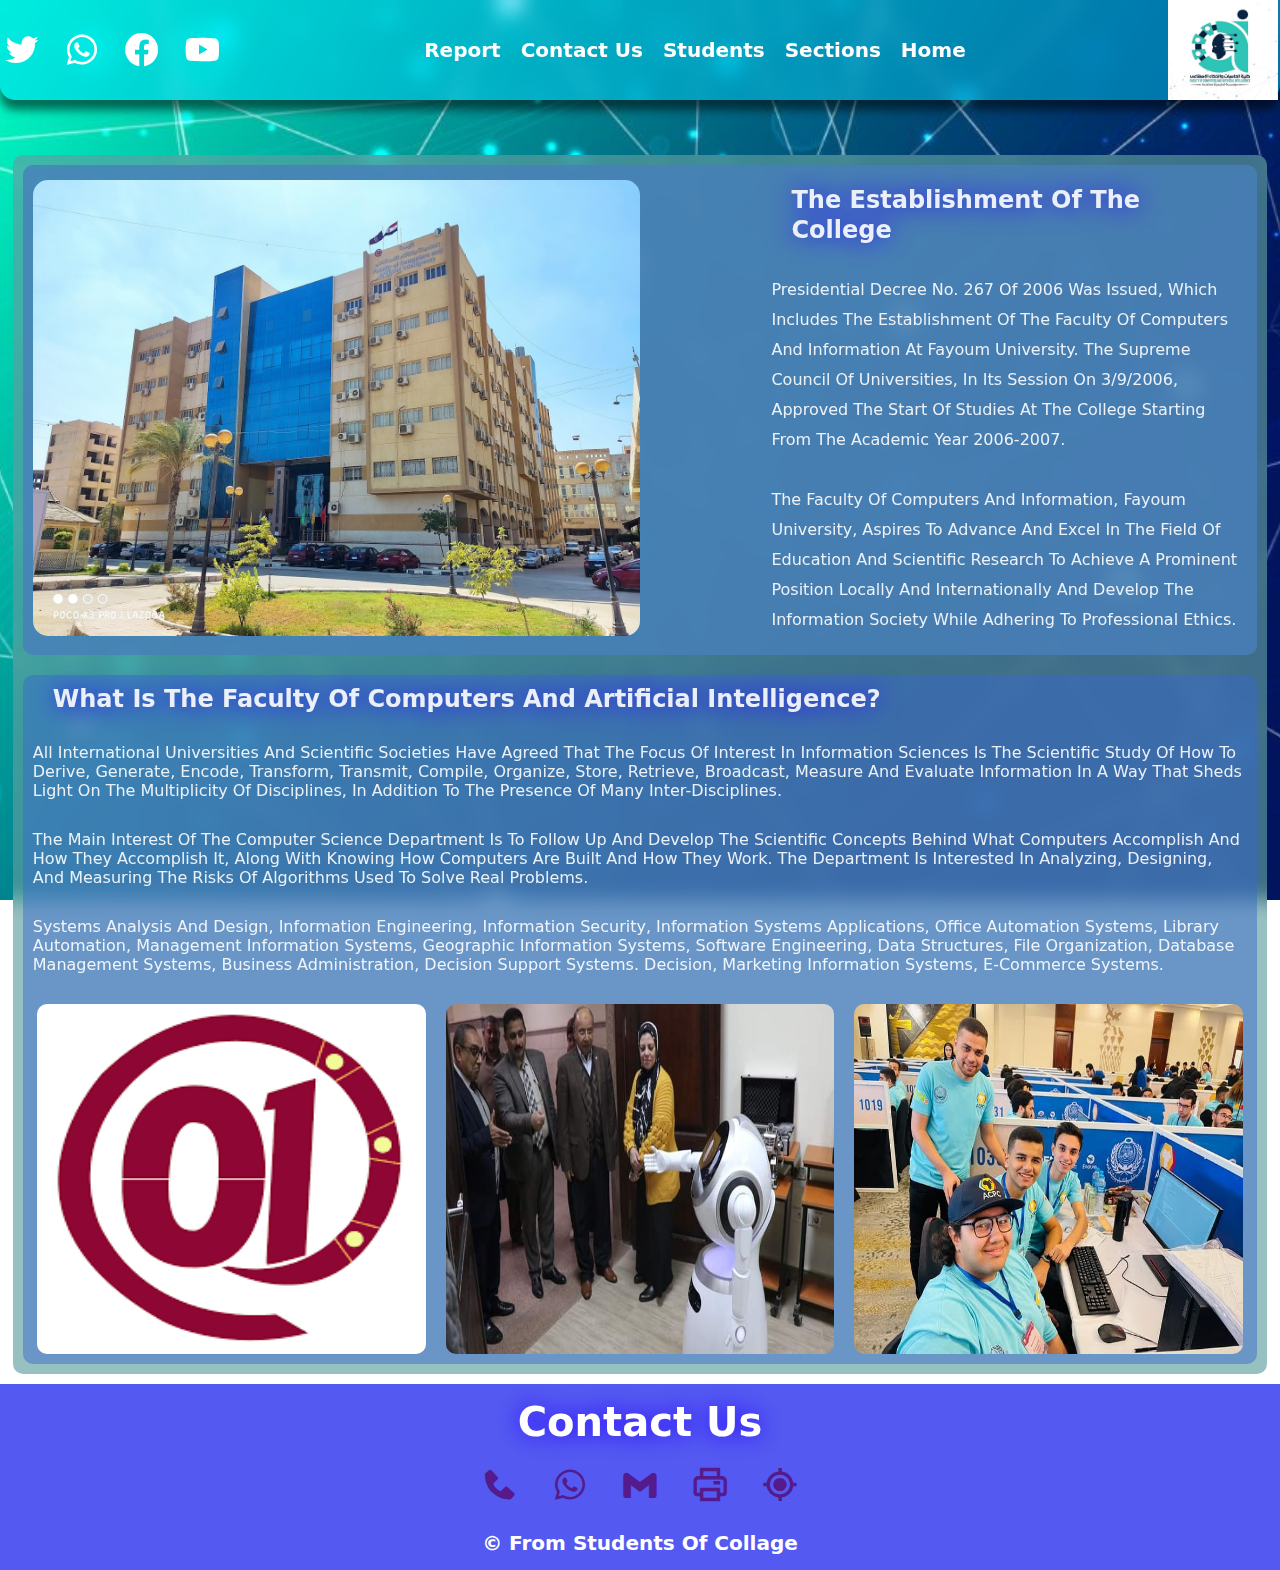
==== index.html @ 3431f39e "version 1" ====
<!DOCTYPE html>
<html lang="en">
<head>
    <meta charset="UTF-8">
    <meta name="viewport" content="width=device-width, initial-scale=1.0">
    <link rel="stylesheet" href="style2.css">
    
        <!-- Link Font Awesome -->
        <link rel="stylesheet" href="https://cdnjs.cloudflare.com/ajax/libs/font-awesome/6.4.0/css/all.min.css">
     <link rel="stylesheet" href="style.css">
        <link href='https://unpkg.com/boxicons@2.1.4/css/boxicons.min.css' rel='stylesheet'>
        <title>FCI Fayoum UNI</title>
</head>
<body>




  
<div class="container1">
  <!--section of the header-->
  <header>
      <div class="logo">
          <img src="photo_2024-12-09_18-27-29.jpg" alt="logo" >
      </div>
      <div class="links">
        <a href="#" onclick="showsection('Home')">home</a>
        <a href="#" onclick="showsection('Sections')">Sections</a>
        <a href="#" onclick="showsection('students')">students</a>
        <a href="#contact" onclick="showsection('contact_main')">contact us</a>
        <a href="#" onclick="showsection('report')">report</a>
      </div>
      <div class="icons">
          <a href=""><i class='bx bxl-twitter'></i></a>
          <a href=""><i class='bx bxl-whatsapp'></i></a>
          <a href=""><i class='bx bxl-facebook-circle'></i></a>
          <a href=""><i class='bx bxl-youtube' ></i></a>
      </div>
  </header>
</div>











<section id="Home" class=" section_main  ">
            
  <!--section of the main-->
  <main class="h1">
      <!------------------------->
      <!--section 1 in the main-->
      <!------------------------->
      <div class="about-collage">
          <div class="img">
              <img src="./collage.jpg" alt="collage">
          </div>
          <div class="content">
              <h1 >The establishment of the college</h1>
              <p>Presidential Decree No. 267 of 2006 was issued, which includes the establishment of the Faculty of Computers
                  and Information at Fayoum University. The Supreme Council of Universities, in its session on 3/9/2006,
                  approved the start of studies at the college starting from the academic year 2006-2007.
              </p>
              <p>The Faculty of Computers and Information, Fayoum University, aspires to advance and excel in the field of
                  education and scientific research to achieve a prominent position locally and internationally and develop
                  the information society while adhering to professional ethics.
              </p>
          </div>
      </div>
      <!------------------------->
      <!--section 2 in the main-->
      <!------------------------->
      <div class="who-collage">
          <h1 class="h1">What is the Faculty of Computers and Artificial Intelligence?</h1>
          <p>
              All international universities and scientific societies have agreed that the focus of interest in Information Sciences is the scientific study of how to derive,
              generate, encode, transform, transmit, compile, organize, store, retrieve, broadcast, measure and evaluate information in a way that sheds light on the multiplicity of disciplines,
              in addition to the presence of many inter-disciplines.
          </p>
          <p>
              The main interest of the Computer Science Department is to follow up and develop the scientific concepts behind what computers accomplish and how they accomplish it,
              along with knowing how computers are built and how they work. The department is interested in analyzing, designing,
              and measuring the risks of algorithms used to solve real problems.
          </p>
          <p>
              Systems analysis and design, information engineering, information security, information systems applications, office automation systems, library automation, management information systems,
              geographic information systems, software engineering, data structures, file organization, database management systems, business administration, decision support systems. Decision, marketing information systems, e-commerce systems.
          </p>
          <div class="imgs">
              <img src="./im2.png" alt="">
              <img src="./cruzer.jpg" alt="">
              <img src="./team.jpg" alt="">
          </div>
      </div>
  </main>
  </section>

<section id="Sections" class=" section_main hidden">
  
  <section class="main">
    <div class="container">
        <header class="header">
          <div class="title">
            <button class="toggle-button " data-target="header1"><h2>&#9662;</h2>
                <h1 >Department of Computer Science</h1>
            </button>
            
            
          </div>
        </header>
        <div class="body  hidden  "id="header1">
            <h1 >Department of Computer Science</h1>
            <div class="menu">
                <div class="card">
                  <div class="icon icon1 ">
                 <i class="fa-solid fa-gears"></i>
                 </div>
                  <button class="btn"onclick="showContent('content11')">    <p >About the Department</p></button>
                </div>

                <div class="card">
                  <div class="icon  icon2 ">
                    <i class="fa-solid fa-school"></i>
                  </div>
                 
                  <button class="btn" onclick="showContent('content21')">    <p>Department Council</p></button>
                
                </div>

                <div class="card">
                  <div class="icon icon3">
                    <i class="fa-brands fa-leanpub"></i>
                  </div>
             
                  <button class="btn" onclick="showContent('content31')"> <p > Faculty</p></button>
                </div>

                <div class="card" >
                  <div class="icon icon4 " >
                    <i class="fa-solid fa-phone-volume" ></i>
                  </div>

                  <button class="btn" onclick="showContent('content41')"> <p > Contact us</p></button>
                </div>
                
              </div>
              <div id="content11" class="content hidden">
                <div class="call">
                  <p><h3>It includes the following scientific fields:</h3>
                    Data structures – file organization – numerical calculation methods – systems analysis and design – database management systems – economics – software development – management information systems – information engineering – e-commerce – management Crises and disasters – geographic information systems – office work automation systems – decision-making support systems.
                    </p>
                  
  
                </div> 
              </div>
              <div  id="content21" class="content hidden">
                <div class="call">
                  <table>
                    <thead>
                        <tr>
                            <th>Department Supervisor</th>
                            <th>Position</th>
                            <th>Name</th>
                        </tr>
                    </thead>
                    <tbody>
                        <tr>
                            <td>Supervisor</td>
                            <td>Professor in the Department of Computer Science and Dean of the College</td>
                            <td>A.Dr. Mohamed Helmy Khafaji</td>
                        </tr>
                        <tr>
                            <td>Member</td>
                            <td>Professor in the Department of Computer Science He is acting Vice Dean for Postgraduate Studies</td>
                            <td>A.Dr. Sherine Ali Taya</td>
                        </tr>
                        <tr>
                            <td>Member</td>
                            <td>Assistant Professor in the Department of Computer Science</td>
                            <td>A.M.Dr. Masoud Ismail Masoud</td>
                        </tr>
                        <tr>
                            <td>Member</td>
                            <td>Lecturer in the Computer Science Department</td>
                            <td>Dr. Sherine Ahmed Hussein</td>
                        </tr>
                        <tr>
                            <td>Member</td>
                            <td>Lecturer in the Computer Science Department</td>
                            <td>Dr. Mustafa Rabie Kasib</td>
                        </tr>
                        <tr>
                            <td>Member</td>
                            <td>Lecturer in the Computer Science Department</td>
                            <td>Dr. Israa Muhammad Hashem</td>
                        </tr>
                        <tr>
                            <td>Member</td>
                            <td>Lecturer in the Department of Basic Sciences (Representative of the Department of Basic Sciences)</td>
                            <td>Dr. Engy Rajai Rady</td>
                        </tr>
                    </tbody>
                </table>
                </div>
            </div>
            <div  id="content31" class="content hidden">
              <div class="call">
                <table>
                  <thead>
                      <tr>
                          <th>Professor</th>
                          <th>Assistant Professor</th>
                      </tr>
                  </thead>
                  <tbody>
                      <tr>
                          <td>A.Dr. Sherine Ali Muhammad Taya</td>
                          <td>A.Dr. Muhammad Helmy Abdel Aziz Khafaji</td>
                      </tr>
                      <tr>
                          <td>Dr. Howaida Yousry Abdel Nabi Sayed</td>
                          <td>Dr. Abdullah Mahmoud Shuaib (Vacation)</td>
                      </tr>
                      <tr>
                          <td>M. Asmaa Reda Muhammad</td>
                          <td>M. Muhammad Fawzi Fahmy Hassanien (Scholarship)</td>
                      </tr>
                  </tbody>
              </table>
              </div>
            </div>
            <div  id="content41" class="content hidden">
                <div class="call">
                  <h3>Fayoum – Fayoum University - Faculty of Computers and Artificial Intelligence</h3>
                  <p>Telephone: 0842145732</p>
                  <p>Fax: 0842145731</p>
                  <p> E-mail: <span class="email"> coinf@fayoum.edu.eg</span></p>

                </div> 
            </div>
        </div>
      </div>


      
   </section>
    
   <section class="main">
    <div class="container">
        <header class="header">
          <div class="title">
            <button class="toggle-button " data-target="header2"><h2>&#9662;</h2>
              <h1 >Information Systems Department</h1>
            </button>
            
            
          </div>
        </header>
        <div class="body  hidden  "id="header2">
          <h1 >Information Systems Department</h1>
            <div class="menu">
                <div class="card">
                  <div class="icon icon1 ">
                 <i class="fa-solid fa-gears"></i>
                 </div>
                  <button class="btn"onclick="showContent('content12')">    <p >About the Department</p></button>
                </div>

                <div class="card">
                  <div class="icon  icon2 ">
                    <i class="fa-solid fa-school"></i>
                  </div>
                 
                  <button class="btn" onclick="showContent('content22')">    <p>Department Council</p></button>
                
                </div>

                <div class="card">
                  <div class="icon icon3">
                    <i class="fa-brands fa-leanpub"></i>
                  </div>
             
                  <button class="btn" onclick="showContent('content32')"> <p > Faculty</p></button>
                </div>

                <div class="card" >
                  <div class="icon icon4 " >
                    <i class="fa-solid fa-phone-volume" ></i>
                  </div>

                  <button class="btn" onclick="showContent('content42')"> <p > Contact us</p></button>
                </div>
                
              </div>
              <div id="content12" class="content hidden">
                <div class="call">
                  <p><h3>It includes the following scientific fields:</h3>
                    Data structures – file organization – numerical calculation methods – systems analysis and design – database management systems – economics – software development – management information systems – information engineering – e-commerce – management Crises and disasters – geographic information systems – office work automation systems – decision-making support systems.
                    </p>
                  
  
                </div> 
              </div>
              <div  id="content22" class="content hidden">
                <div class="call">
                  <table>
                    <thead>
                        <tr>
                            <th>Department Supervisor</th>
                            <th>Position</th>
                            <th>Name</th>
                        </tr>
                    </thead>
                    <tbody>
                        <tr>
                            <td>   Chairman</td>
                            <td>Assistant Professor in the Information Systems Department</td>
                            <td>A.M.Dr. Rasha Mohamed Badry</td>
                        </tr>
                        <tr>
                            <td>Member</td>
                            <td>Assistant Professor in the Information Systems Department</td>
                            <td>A.M.Dr. Muhammad Hassan Ibrahim</td>
                        </tr>
                        <tr>
                            <td>Member</td>
                            <td>Assistant Professor in the Information Systems Department</td>
                            <td>A.M.Dr. Mustafa Thabet Muhammad</td>
                        </tr>
                      
                    </tbody>
                </table>
                </div>
            </div>
            <div  id="content32" class="content hidden">
              <div class="call">
                <table>
                  <thead>
                      <tr>
                          <th>Professor</th>
                          <th>Assistant Professor</th>
                      </tr>
                  </thead>
                  <tbody>
                      <tr>
                          <td>A.Dr. Sherine Ali Muhammad Taya</td>
                          <td>A.Dr. Muhammad Helmy Abdel Aziz Khafaji</td>
                      </tr>
                      <tr>
                          <td>Dr. Howaida Yousry Abdel Nabi Sayed</td>
                          <td>Dr. Abdullah Mahmoud Shuaib (Vacation)</td>
                      </tr>
                      <tr>
                          <td>M. Asmaa Reda Muhammad</td>
                          <td>M. Muhammad Fawzi Fahmy Hassanien (Scholarship)</td>
                      </tr>
                  </tbody>
              </table>
              </div>
            </div>
            <div  id="content42" class="content hidden">
                <div class="call">
                  <h3>Fayoum – Fayoum University - Faculty of Computers and Artificial Intelligence</h3>
                  <p>Telephone: 0842145732</p>
                  <p>Fax: 0842145731</p>
                  <p> E-mail: <span class="email"> coinf@fayoum.edu.eg</span></p>

                </div> 
            </div>
        </div>
      </div>


      
   </section>



   <section class="main">
    <div class="container">
        <header class="header">
          <div class="title">
            <button class="toggle-button" data-target="header3"><h2>&#9662;</h2>
                <h1 >Department of Basic Sciences</h1>
            </button>
            
            
          </div>
        </header >
        <div class="body  hidden  "id="header3">
   
            <div class="menu">
                <div class="card">
                  <div class="icon icon1 ">
                 <i class="fa-solid fa-gears"></i>
                 </div>
                  <button class="btn"onclick="showContent('content13')">   <p >About the Department</p> </button>
                </div>

                <div class="card">
                  <div class="icon  icon2 ">
                    <i class="fa-solid fa-school"></i>
                  </div>
                 
                  <button class="btn" onclick="showContent('content23')">   <p>Department Council</p></button>
                
                </div>

                <div class="card">
                  <div class="icon icon3">
                    <i class="fa-brands fa-leanpub"></i>
                  </div>
             
                  <button class="btn" onclick="showContent('content33')">  <p > Faculty</p></button>
                </div>

                <div class="card" >
                  <div class="icon icon4 " >
                    <i class="fa-solid fa-phone-volume" ></i>
                  </div>

                  <button class="btn" onclick="showContent('content43')"> <p>Contact us</p></button>
                </div>
                
              </div>
              <div id="content13" class="content hidden">
                <div class="call">
                  <p>
                   <h3> It includes the following scientific fields:</h3>
                    Mathematics – Physics – Electronics – English Language – Computational Linguistics – Humanities – Business Administration – Report Writing – Principles and Legitimacy of the Profession – Probability and Statistics – Statistical and Applied Analysis – Operations Research – Economics Software development.
                    
                  </p>
                </div>
              </div>
              <div  id="content23" class="content hidden">
                <div class="call">
                  <table>
                    <thead>
                        <tr>
                            <th>Department Supervisor</th>
                            <th>Position</th>
                            <th>Name</th>
                        </tr>
                    </thead>
                    <tbody>
                        <tr>
                            <td>Supervisor</td>
                            <td>Professor in the Department of Computer Science and Dean of the College</td>
                            <td>A.Dr. Mohamed Helmy Khafaji</td>
                        </tr>
                        <tr>
                            <td>Member</td>
                            <td>Professor in the Department of Computer Science He is acting Vice Dean for Postgraduate Studies</td>
                            <td>A.Dr. Sherine Ali Taya</td>
                        </tr>
                        <tr>
                            <td>Member</td>
                            <td>Assistant Professor in the Department of Computer Science</td>
                            <td>A.M.Dr. Masoud Ismail Masoud</td>
                        </tr>
                        
                        <tr>
                            <td>Member</td>
                            <td>Lecturer in the Department of Basic Sciences (Representative of the Department of Basic Sciences)</td>
                            <td>Dr. Engy Rajai Rady</td>
                        </tr>
                    </tbody>
                </table>
                </div>
            </div>
            <div  id="content33" class="content hidden">
                <div class="call">
                  <table>
                    <tr>
                        <th colspan="2" class="headtb">Professor</th>
                    </tr>
                    <tr>
                        <td></td>
                        <td>A. Dr. Nabila Muhammad Hassan (internal loan)</td>
                    </tr>
                    <tr>
                        <th colspan="2" class="headtb">Teacher</th>
                    </tr>
                    <tr>
                        <td>Dr. Angie Rajai Rady Abdel Maqsoud</td>
                        <td>Dr. Heba Nagati Muhammad</td>
                    </tr>
                    <tr>
                        <th colspan="2" class="headtb">Assistant teacher</th>
                    </tr>
                    <tr>
                        <td>M. Muhammad Ramadan Saadi Abdel Tawab</td>
                        <td>M. Walid Shaaban Muhammad Yamani</td>
                    </tr>
                    <tr>
                        <td>M. Hamdi Muhammad Hafez Abdel Aziz</td>
                        <td></td>
                    </tr>
                    <tr>
                        <th colspan="2" class="headtb">Teaching assistant</th>
                    </tr>
                    <tr>
                        <td>M. Muhammad Hani Mahmoud Muhammad</td>
                        <td>M. Suhair Muhammad Abdel Salam Muhammad</td>
                    </tr>
                </table>
                </div>
            </div>
            <div  id="content43" class="content hidden">
              <div class="call">
                <h3>Fayoum – Fayoum University - Faculty of Computers and Artificial Intelligence</h3>
                <p>Telephone: 0842145732</p>
                <p>Fax: 0842145731</p>
                <p> E-mail: <span class="email"> coinf@fayoum.edu.eg</span></p>

              </div> 
            </div>
        </div>
      </div>


      
   </section>
   <section class="main">
    <div class="container">
        <header class="header">
          <div class="title">
            <button class="toggle-button"  data-target="header4"><h2>&#9662;</h2>
                <h1 >Special programs</h1>
            </button>
         
            
          </div>
        </header>
        <div class="body  hidden  "id="header4">
            <h1 >Special programs</h1>
            <div class="menu">
                <div class=" programs">
                 
                  <button class="btn2"onclick="showContent('content14')">  <p><a href="#"> Artificial intelligence program</a></p></button>
             
                 
                  <button class="btn2" onclick="showContent('content24')"><p><a href="#"> Bioinformatics programme</a></p></button>
                
                
                  <button class="btn2" onclick="showContent('content34')">   <p ><a href="#">Organizational structure of special programs</a></p></button>
                </div>

               
              </div>
              <div id="content14" class="content hidden">
             <div class="call">

              <p>
                <h3>About the program :</h3>
               Enrollment in the program is at the first level and study is based on the credit hour system.
               
               Students who have a high school diploma (, sports science –, science science ), or other equivalent certificates are accepted
               
               The academic content of the artificial intelligence program focuses on many areas, including: expert systems, learning about technical patterns, machine learning, neural networks, genetic algorithms, computational cognitive sciences, and data mining، And robotics.
               
               Artificial Intelligence is considered one of the modern technical sciences that keeps pace with technological development, which makes it a highly sought-after specialty in the present and future.
               
               Jobs required for specialization include: software engineer, machine learning engineer, data scientist, and others.</p>
             </div>
              </div>
              <div  id="content24" class="content hidden">
             <div class="call">
              <img src="كلية-الحاسبات-والذكاء-الإصطناعي-12-09-2024_04_58_PM.png" alt="">
             </div>
            </div>
            <div  id="content34" class="content hidden">
              <div class="call call-img">
                <div class="cont-img">
                  <h3>Chairman of the Board of Directors and Vice-Chancellor of the College for Education and Student Affairs</h3>
                  <img src="Screenshot (26).png" alt="">
                  <h4>AD Mohammad Halami Abdul Aziz Khafaji
                    Dean of the College
                    Specialization: Mathematical sciences
                  </h4>
                  <p><span class="Biography"><a href="https://www.fayoum.edu.eg/fcifym/ComputerScience/DrMohamed.aspx">Biography</a></span></p>

                  
                </div>

                <div class="cont-img">
                  <h3>Coordinator of the artificial intelligence program <br><br><br></h3>
                  <img src="Screenshot (24).png" alt="">
                  <h4>d. Mustafa Rabie Mohammad Kasab
                    Specialization: Mathematical sciences <br><br> 
                  </h4>
                  <p><span class="Biography"> <a href="https://www.fayoum.edu.eg/fcifym/ComputerScience/DrMustafa.aspx">Biography</a></span></p>

                  
                </div>

                <div class="cont-img">
                  <h3>Bioinformatics program coordinator <br><br><br></h3>
                  <img src="Screenshot (25).png" alt="">
                  <h4>A.M.D. Masoud Ismail Masoud
                    Specialization: Mathematical sciences<br><br>
                  </h4>
                  <p><span class="Biography"><a href="https://www.fayoum.edu.eg/fcifym/ComputerScience/DrMasoud.aspx">Biography</a></span></p>

                  
                </div>
              </div>
            </div>
            
        </div>
      </div>


      
   </section>
</section>
    <!--section of the footer-->






    <section id="students" class="section_main hidden">
      <!-- محتوى قسم الطلاب -->
      <h1>Welcome to Students</h1>
    </section>
    
    <section id="contact_main" class="section_main hidden">
      <!-- محتوى قسم الاتصال -->
      <h1>Contact Us</h1>
    </section>
    
    <section id="report" class="section_main hidden">
      <!-- محتوى قسم التقرير -->
      <h1>Report</h1>
    </section>






    <footer id="contact">
      <h1>contact us</h1>
      <div class="contacts">
          <a href=""><i class='bx bxs-phone'></i></a>
          <a href=""><i class='bx bxl-whatsapp' ></i></a>
          <a href=""><i class='bx bxl-gmail'></i></a>
          <a href=""><i class='bx bx-printer'></i></a>
          <a href=""><i class='bx bx-current-location'></i></a>
      </div>
      <p>&copy; from students of collage</p>
  </footer>
      <script src="main.js"></script>
</body>
</html>
---- style2.css ----
*{
  margin:0;
  padding: 0;
  box-sizing: border-box !important;
  font-family: system-ui, -apple-system, BlinkMacSystemFont, 'Segoe UI', Roboto, Oxygen, Ubuntu, Cantarell, 'Open Sans', 'Helvetica Neue', sans-serif;
  text-decoration: none;
  text-transform: capitalize;

}
html{
  scroll-behavior: smooth;
}
::-webkit-scrollbar{
  width: 10px;
}
::-webkit-scrollbar-thumb{
  background-color: rgba(0, 0, 255, 0.874);
}
body{
  width: 100%;
  height: 100vh;
  background-image:url("photo_٢٠٢٤-١٢-٠٩_١٧-٢٩-٥٩.jpg") ;
  background-position: center;
  background-attachment: fixed;
  background-repeat:no-repeat ;
  background-size: cover;
}
.container1{
  max-width: 100%;
  height: 20vh;
}
.hidden {
  display: none;
}
.section_main {
  display: block;
  min-height: 552px;
} 
#Home{
  margin-top: -145px;
}
/*****************************/
/*header design in home page*/


.container1 header{
  width: 100%;
  height: 100px;
  background-color: rgba(0, 213, 255, 0.448);
  backdrop-filter: blur(10px);
  display: flex;
  gap: 200px;
  flex-direction: row-reverse;
  justify-content: space-evenly;
  align-items: center;
  position: fixed;
  z-index: 100;
  top: 0;
  border-bottom-right-radius: 15px;
  border-bottom-left-radius: 15px;
  margin-bottom: 10px ;
  box-shadow: 0 10px 10px rgba(0, 0, 0, 0.537);

}
header .logo{
  width: 110px;
  height: 100%;
}
.logo img{
  width: 100%;
  height: 100%;
}
.container1 .links{
  display: flex;
  flex-direction: row-reverse;
  color: white;
  flex-direction: row-reverse;
  gap: 20px;
}
.links a{
  color: white;
  font-size: 20px;
  font-weight: bold;
  transition: 0.5s;
}
.links a:hover{
  color: rgb(8, 55, 93);
}
.icons{
  display: flex;
  gap: 20px;
}
.icons i{
  font-size: 40px;
  color: white;
  transition: .5s;
}
i:hover{
  color: rgba(32, 73, 131, 0.664);
  text-shadow: 0 0 10px rgba(23, 51, 122, 0.63);
}
/* ****************************************************************
**************************************************************** */

footer{

}

#contact{
  width: 100%;
  margin-top:10px ;
  padding: 15px;
  background-color: rgba(26, 33, 236, 0.744);
  display: flex;
  justify-content: center;
  align-items: center;
  flex-direction: column;
  color: white;
  gap: 20px;
}
footer .contacts{
  display: flex;
  gap: 30px;
  font-size: 40px;
  transition: 0.5s;
}
footer .contacts a i:hover{
  color: rgba(215, 218, 36, 0.664);
  text-shadow: 0 0 10px rgba(109, 122, 23, 0.63);
}
footer h1{
  font-size: 40px;
}
footer p{
  font-size: 20px;
  font-weight: bold;
} 
  .container {
    width: 70vw;
    margin: 0px auto;
    padding: 20px;
    text-align: center;
    
  }
  
  .header {
    background-color: #2196F3;
  
    border-radius: 8px;
    color: #fff;
    margin-bottom: 20px;
    display: flex;
    align-items: center;
    justify-content: space-between;
  }
  
  .title {
    display: flex;
    align-items: center;
  }
  
  h1 {
    margin: 0 20px;
    font-size: 24px;
    cursor: pointer;
    filter: drop-shadow(0 0 0.75rem rgb(38, 0, 255));
  }
  
  .toggle-button {
    background: none;
    border: none;
    color: #fff;
    font-size: 20px;
    cursor: pointer;
    margin-left: 10px;
    align-items: last baseline;
    display: flex;
    transition: transform 0.5s;
  }
  .toggle-button h2{
    color: #2b0fbb;
    font-size: 35px;
    margin: 15px;
  }
   .toggle-button.rotated  :not(.toggle-button h1){
    transform: rotate(180deg);
  }
  .body h1{
    margin: 0 0 80px 0;
    font-size: 32px;
    font-weight: 500;
  }
  .menu{
    display: grid;
    grid-template-columns: repeat(auto-fit, minmax(200px, 1fr));
    gap: 20px;
    margin-top: 20px;
    margin-bottom: 30px;
  }
  
  .hidden {
    display: none;
  }
  
  .card {
    background-color: #fff;
    border: 1px solid #ddd;
    border-radius: 8px;
    padding: 0px 20px 20px 20px;

    transition: transform 0.4s;
    box-shadow: 0 0 25px 0 rgb(12 11 255 / 56%);

  }
  
  .card:hover {
    transform: translateY(-5px);
    box-shadow: 0 0 25px 0 rgba(13, 15, 90, 0.77)
  }
  
  .icon {
    width: 80px;
    height: 80px;
 
    margin: -50px auto 30px;
    box-shadow: 0 3px 5px rgba(0, 0, 0, 0.1);
    display: flex;
    justify-content: center;
    align-items: center;
background-color: #dae7f3;
    transition: 0.4s ease;
  
  }

 
  .btn{
    background: none;
    border: none;
    cursor: pointer;
    font-size: 35px;
    font-weight: 500;
padding: 10px;
    transition: 0.3s ease;
    text-shadow: 2px 2px 5px #888ad1;
  }
  .btn:hover{
    color: #6f97a9;
    text-shadow: 2px 2px 5px rgba(0, 165, 241, 0.993);
    border-radius: 30px;
    border: 0.5px solid #1ea2b9;
  }
  .body{
border-radius: 8px; 
padding: 50px;
    
    background-color: #fff;
  }
   .icon i{
 
    font-size: 30px;

  }
  .card:hover .icon {
    background-color: #040408;
    color: #1ea2b9;
  }
  .icon1{
    border-radius: 20px 100px 50px 80px;
  }
  .icon2{
    border-radius: 80px 10px 50px 80px;
  }
  .icon4{
 
    border-radius: 20px 100px 50px 80px;
  }
  .icon3{
    border-radius: 80px 10px 50px 80px;
  }

  .call
  {
    background: #87c8fb;
    padding: 20px 0;
    border-radius: 27px;
  }
  .email{
    color: #b91f1f;
  }

  table {
    width: 100%;
    border-collapse: collapse;
    margin-top: 20px;
}

thead {
    background-color: #007BFF;
    color: white;
}

th, td {
    border: 1px solid #ccc;
    padding: 12px;
    text-align: left;
}



th {
    font-weight: bold;
}

td {
    vertical-align: top;
}
.headtb{
  background-color: #007BFF;
    border-radius: 11px;
}
a{
  text-decoration: none;

}

a:hover{
  color: #2b0fbb;
}
.programs{
  display: contents;  
}
.btn2{
  border: none;
 cursor: pointer;
 border-radius: 30px;
  font-size: 17px;
  transition: 0.5s ease;padding: 10px;
}
.btn2:hover{
  color: #6f97a9;
  text-shadow: 2px 2px 5px rgba(0, 165, 241, 0.993);

  
}
.call-img{

    display: flex;
    justify-content: space-around;
    height: 40vh;
}
.cont-img{
  width: 200px;
  font-size: 10px;height: 20vh;
  margin: 10px 0 10px 25px;
}
.cont-img img{
  width: 100%;
  height: 100%;
  border-radius: 20px;
}
.cont-img h3{
  color: #4d88f1;
  font-weight: 500;
  font-size: 13px;
}
.Biography a{
  cursor: pointer;
  color: red;
  font-size: 13px;
  transition: 0.3s ease;
}
.Biography a:hover{
  color: green;
}
---- style.css ----
/* *{
    margin:0;
    padding: 0;
    box-sizing: border-box !important;
    font-family: system-ui, -apple-system, BlinkMacSystemFont, 'Segoe UI', Roboto, Oxygen, Ubuntu, Cantarell, 'Open Sans', 'Helvetica Neue', sans-serif;
    text-decoration: none;
    text-transform: capitalize;
    color: rgba(255, 255, 255, 0.9);
}
html{
    scroll-behavior: smooth;
}
::-webkit-scrollbar{
    width: 10px;
}
::-webkit-scrollbar-thumb{
    background-color: rgba(0, 0, 255, 0.874);
}
body{
    width: 100%;
    height: 100vh;
    background-image:url(./background.jpg) ;
    background-position: center;
    background-attachment: fixed;
    background-repeat:no-repeat ;
    background-size: cover;
}
.container1{
    max-width: 100%;
    height: 5vh;
}
*************************** */
/*header design in home page*/
/***************************/
/* .container1 header{
    width: 100%;
    height: 100px;
    background-color: rgba(0, 213, 255, 0.448);
    backdrop-filter: blur(10px);
    display: flex;
    gap: 200px;
    flex-direction: row-reverse;
    justify-content: space-evenly;
    align-items: center;
    position: fixed;
    z-index: 100;
    top: 0;
    border-bottom-right-radius: 15px;
    border-bottom-left-radius: 15px;
    margin-bottom: 10px ;
    box-shadow: 0 10px 10px rgba(0, 0, 0, 0.537);

}
.hidden {
    display: none;
  }
  .section_main {
    display: block;
  }
header .logo{
    width: 110px;
    height: 100%;
}
.logo img{
    width: 100%;
    height: 100%;
}
.container1 .links{
    display: flex;
    flex-direction: row-reverse;
    color: white;
    flex-direction: row-reverse;
    gap: 20px;
}
.links a{
    color: white;
    font-size: 20px;
    font-weight: bold;
    transition: 0.5s;
}
.links a:hover{
    color: rgb(8, 55, 93);
}
.icons{
    display: flex;
    gap: 20px;
}
.icons i{
    font-size: 40px;
    color: white;
    transition: .5s;
}
i:hover{
    color: rgba(32, 73, 131, 0.664);
    text-shadow: 0 0 10px rgba(23, 51, 122, 0.63);
} */
/*****************************/
/**main design in home page**/
/***************************/
 main{
    max-width: 98%;
    margin: 120px auto auto auto;
    padding: 10px;
    border-radius: 10px;
    background-color: rgba(95, 158, 160, 0.651);
    backdrop-filter: blur(10px);
    display: flex;
    flex-direction: column;
    gap: 20px;
}
 main .about-collage{
    width: 100%;
    display: flex;
    justify-content: space-between;
    align-items: center;
    gap: 30px;
    border-radius: 10px;
    background-color: rgba(57, 107, 201, 0.49);
    backdrop-filter: blur(10px);
    padding: 10px;
}
.about-collage .img{
    width: 50%;
}
.img img{
    width: 100%;
    border-radius: 15px;
    transition: 0.5s;
    &:hover{
    box-shadow: 0 0 15px ;
    }
}
.about-collage .content{
    width: 40%;
    display: flex;
    flex-direction: column;
    gap: 30px;
    line-height: 30px;
    padding: 10px;
}
main .who-collage{
    display: flex;
    flex-direction: column;
    gap: 30px;
    background-color: rgba(57, 107, 201, 0.49);
    border-radius: 10px;
    padding: 10px;
}
main .imgs{
    display: flex;
    justify-content: center;
    align-items: center;
    flex-wrap: wrap;
    gap: 20px;
    img{
        width: 32%;
        height: 350px;
        border-radius: 10px;
        transition: 0.5s;
        &:hover{
            box-shadow: 0 0 15px rgb(46, 45, 42) ,
            0 0 30px rgb(39, 52, 198);
        }
    }
}
.h1{
    color: rgba(255, 255, 255, 0.9);
}
/* /*
            Footer design

 footer{
    width: 100%;
    margin-top:10px ;
    padding: 15px;
    background-color: rgba(26, 33, 236, 0.744);
    display: flex;
    justify-content: center;
    align-items: center;
    flex-direction: column;
    gap: 20px;
}
footer .contacts{
    display: flex;
    gap: 30px;
    font-size: 40px;
    transition: 0.5s;
}
footer .contacts a i:hover{
    color: rgba(215, 218, 36, 0.664);
    text-shadow: 0 0 10px rgba(109, 122, 23, 0.63);
}
footer h1{
    font-size: 40px;
}
footer p{
    font-size: 20px;
    font-weight: bold;
}
.hidden{
    display: none;
} */
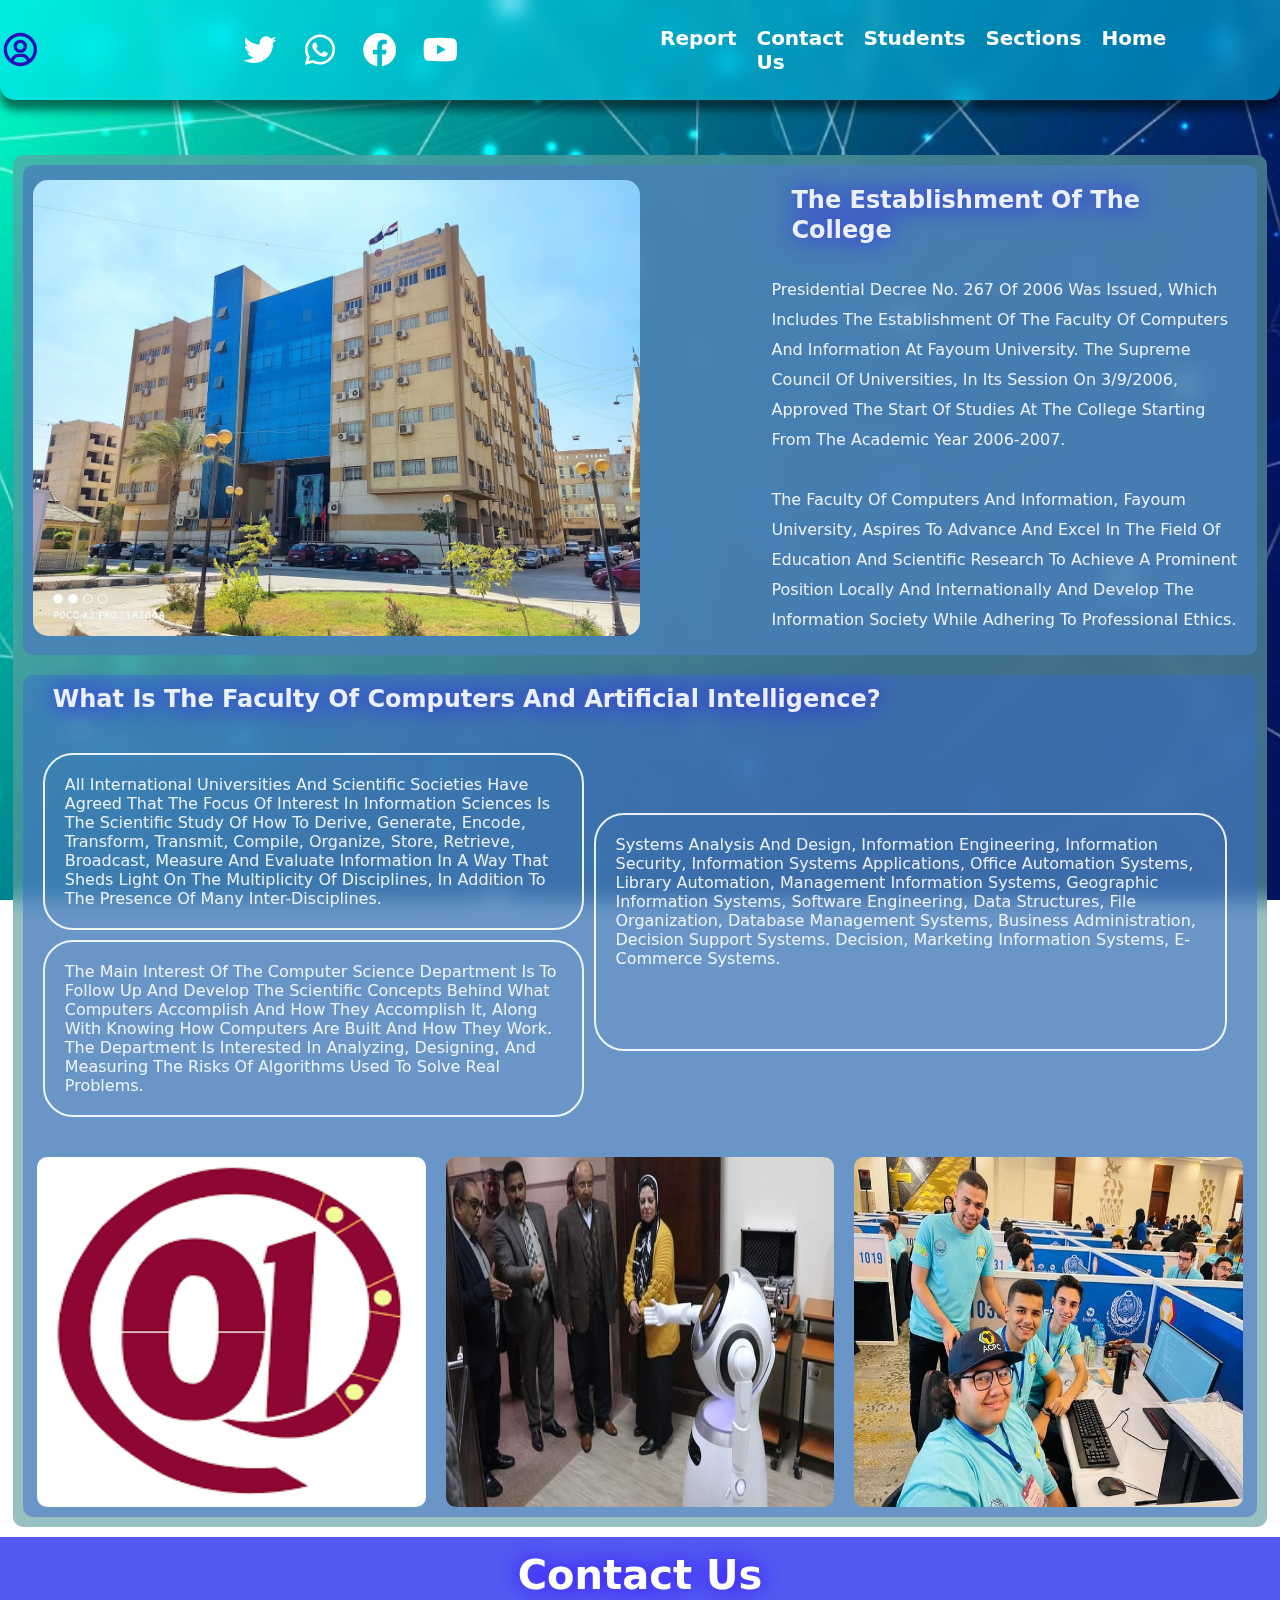
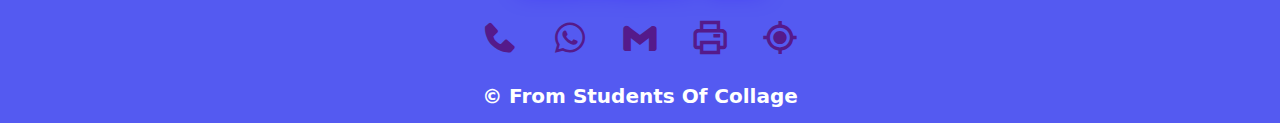
==== commit 4cdeed45: "version 3" ====
--- a/index.html
+++ b/index.html
@@ -8,6 +8,7 @@
         <!-- Link Font Awesome -->
         <link rel="stylesheet" href="https://cdnjs.cloudflare.com/ajax/libs/font-awesome/6.4.0/css/all.min.css">
      <link rel="stylesheet" href="style.css">
+     <link rel="stylesheet" href="style2.css">
         <link href='https://unpkg.com/boxicons@2.1.4/css/boxicons.min.css' rel='stylesheet'>
         <title>FCI Fayoum UNI</title>
 </head>
@@ -29,6 +30,7 @@
         <a href="#" onclick="showsection('students')">students</a>
         <a href="#contact" onclick="showsection('contact_main')">contact us</a>
         <a href="#" onclick="showsection('report')">report</a>
+        <link rel="stylesheet" href="yahia/style2.css">
       </div>
       <div class="icons">
           <a href=""><i class='bx bxl-twitter'></i></a>
@@ -36,6 +38,7 @@
           <a href=""><i class='bx bxl-facebook-circle'></i></a>
           <a href=""><i class='bx bxl-youtube' ></i></a>
       </div>
+      <a href="#log_in" onclick="showsection('log_in')"><i id="login" class='bx bx-user-circle'></i></a>
   </header>
 </div>
 
@@ -77,20 +80,24 @@
       <!------------------------->
       <div class="who-collage">
           <h1 class="h1">What is the Faculty of Computers and Artificial Intelligence?</h1>
-          <p>
+         <div class="prag">
+          <div>
+            <p class="p1">
               All international universities and scientific societies have agreed that the focus of interest in Information Sciences is the scientific study of how to derive,
               generate, encode, transform, transmit, compile, organize, store, retrieve, broadcast, measure and evaluate information in a way that sheds light on the multiplicity of disciplines,
               in addition to the presence of many inter-disciplines.
           </p>
-          <p>
+          <p class="p1">
               The main interest of the Computer Science Department is to follow up and develop the scientific concepts behind what computers accomplish and how they accomplish it,
               along with knowing how computers are built and how they work. The department is interested in analyzing, designing,
               and measuring the risks of algorithms used to solve real problems.
           </p>
-          <p>
-              Systems analysis and design, information engineering, information security, information systems applications, office automation systems, library automation, management information systems,
-              geographic information systems, software engineering, data structures, file organization, database management systems, business administration, decision support systems. Decision, marketing information systems, e-commerce systems.
-          </p>
+          </div>
+        <p class="p3">
+            Systems analysis and design, information engineering, information security, information systems applications, office automation systems, library automation, management information systems,
+            geographic information systems, software engineering, data structures, file organization, database management systems, business administration, decision support systems. Decision, marketing information systems, e-commerce systems.
+        </p>
+         </div>
           <div class="imgs">
               <img src="./im2.png" alt="">
               <img src="./cruzer.jpg" alt="">
@@ -623,30 +630,265 @@
 
 
 
-
-
-
     <section id="students" class="section_main hidden">
-      <!-- محتوى قسم الطلاب -->
-      <h1>Welcome to Students</h1>
+      <div class="containerY2 ">
+        <div class="top">
+            <section>
+                <div class="man" id="da1">
+                    <h1>Academic schedule</h1> 
+                    <br>
+                    <hr>
+                    <br>
+                    <ol>
+                        <div class="links">
+                            <li>
+                                <a href="yahia/index1.html">  <h1  class="hov">General Program Students Schedule</h1></a>
+                                <a href="yahia/index1.html"><img src="yahia/تنزيل__1_-removebg-preview.png" alt="" class="link"></a> 
+                            </li>
+                        </div>
+                        <div class="links">
+                            <li>
+                                <a href="yahia/index2.html"><h1  class="hov">Special Program Students Schedule</h1>
+                        </a> 
+                        <a href="yahia/index2.html"><img src="yahia/تنزيل__1_-removebg-preview.png" alt="" class="link"></a> </li>
+                        </div>
+                        
+                    </ol>
+                    <br>
+                </div>
+                <div class="man" id="da2">
+                    <div class="links">
+                        <a href="yahia/index3.html">
+                            <h1 class="hov">Exam schedule</h1>
+                        </a>
+                        <a href="yahia/index3.html">
+                            <img src="yahia/تنزيل__1_-removebg-preview.png" alt="" class="link">
+                        </a>
+                    </div>
+                        <h1>Important notes for applying precautionary measures during the exam period</h1>
+                    <ol id="mm">
+                    <li>It is forbidden to bring a mobile phone or any belongings related to the exam subject inside the committees </li>
+                    <li>It is necessary to adhere to wearing a protective mask</li>
+                    <li>Not exchanging writing tools between students</li>
+                    </ol>
+                </div>
+                <div class="sup">
+                    <div id="sup1">
+                        <img src="yahia/images (1).jpeg" alt="">
+                        <div class="links">
+                            <a href="yahia/index4.html"><h1 class="hov">Student Guide </h1></a>
+                            <a href="yahia/index4.html"><img src="yahia/تنزيل__1_-removebg-preview.png" alt="" class="link"></a>
+                        </div>
+                        
+                    </div>
+                        <div id="sup2">
+                            <img src="yahia/cs.jpeg" alt="">
+                            <div class="links"><a href="yahia/dsh/index.html"><h1 class="hov">Courses</h1></a><a href="yahia/dsh/index.html"><img src="yahia/تنزيل__1_-removebg-preview.png" alt="" class="link"></a>
+                        </div>
+                    </div>
+                </div>
+            </section>
+        <aside>
+          <div id="asi">
+            <h1>Academic Degrees :</h1>
+            <br>
+            <p>Fayoum University grants, upon the request of the Faculty of Computers and Information Council, a Bachelor's degree in: Computer Science.
+                Information Systems.</p>
+            <br>
+            <h1>Study Stages :</h1>
+            <br>
+            <p>
+                The duration of study in the college is four academic years divided into eight semesters.</p>
+            <br>
+            <h1>Study System:</h1>
+            <br>
+            <p>
+                The student is transferred from the class in which he is registered to the next class if he succeeds in all the courses he studied or fails in no more than two courses.</p>
+            
+            <br>
+            <h1>Supplementary exams :</h1>
+            <br>
+            <p>Supplementary exams are held in September for fourth-year students who failed no more than two courses. A supplementary exam is not held in the bachelor's project subject.</p>
+            <br>
+            <h1>Overall Student Rating :</h1>
+            <br>
+            <p>The success rate in each course, as well as when transferring to the next class and the cumulative total, shall be calculated according to the following:</p>
+            <br>
+            
+            </div>
+        </aside>
+        </div>
+        
+    <footer id="dive">
+        <h1>Division of grades</h1>
+        <table border="2">
+            <tr>
+                <th>Excellent  </th>
+                <th>85% or more</th>
+                <th> of the total grades</th>
+            </tr>
+            <tr>
+                <td> Very good</td>
+                <td> from 75% to less than 85%</td>
+                <td> of the total grades</td>
+            </tr>
+            <tr>
+                <td>Good</td>
+                <td> from 65% to less than 75%</td>
+                <td>of the total grades</td>
+            </tr>
+            <tr>
+                <td>Acceptable</td>
+                <td> from 60% to less than 65%</td>
+                <td>of the total grades</td>
+            </tr>
+        </table>
+    </footer>
+</div>
     </section>
     
-    <section id="contact_main" class="section_main hidden">
+    <section id="contact_main" class="just section_main hidden">
       <!-- محتوى قسم الاتصال -->
-      <h1>Contact Us</h1>
+  
+        <div class="container555">
+            <div class="row">
+                <div class="section-title padd-15">
+                    <h2>Contact Me</h2>
+                </div>
+            </div>
+            <h3 class="contact-title   padd-15">Have You Any Questions ?</h3>
+            <h4 class="contact-sub-title padd-15">I'M AT YOUR SERVICES</h4>
+            <div class="rowa1">
+                <div class="contact-info-item padd-15">
+                    <div class="icon">
+                        <i class="fa fa-phone"></i>
+                    </div>
+                    <h4>Call Us On</h4>
+                    <p>+20123456789</p>
+                </div>
+                <div class="contact-info-item padd-15">
+                    <div class="icon">
+                        <i class="fa fa-map-marker"></i>
+                    </div>
+                    <h4>Office</h4>
+                    <p>123 Street, Egypt</p>
+                </div>
+                <div class="contact-info-item padd-15">
+                    <div class="icon">
+                        <i class="fa fa-envelope"></i>
+                    </div>
+                    <h4>Email</h4>
+                    <p>4HlQp@example.com</p>
+                </div>
+                <div class="contact-info-item padd-15">
+                    <div class="icon">
+                        <i class="fa fa-globe"></i>
+                    </div>
+                    <h4>Website</h4>
+                    <p>www.atlas.com</p>
+                </div>
+            </div>
+            <h3 class="contact-title padd-15">SEND ME AN EMAIL</h3>
+            <h4 class="contact-sub-title padd-15">i'M VERY RESPONSIVE TO MESSAGES</h4>
+            <div class="row">
+                <div class="contact-form padd-15">
+                    <div class="rowd">
+                        
+                            <div class="form-group">
+                                <input type="text" class="form-control" placeholder="Name">
+                            </div>
+              
+                            <div class="form-group">
+                                <input type="email" class="form-control" placeholder="Email">
+                            </div>
+                        
+                            <div class="form-group">
+                                <input type="text" class="form-control" placeholder="Subject">
+                            </div>
+                        
+                            <div class="form-group">
+                                <textarea name="" class="form-control" id="" placeholder="Message"></textarea>
+                            </div>
+                     
+                            <div class="form-group btn-box">
+                                <button type="submit" class="btn">Send Message</button>
+                            </div>
+                        
+                    </div>
+                   
+                </div>
+            </div>
+        </div>
+       
     </section>
     
     <section id="report" class="section_main hidden">
       <!-- محتوى قسم التقرير -->
-      <h1>Report</h1>
+    <section class="repo">
+      <div class="report">
+        <form action="">
+            <h1>Report</h1>
+        <div class="input-box">
+            <input  type="email" placeholder="E-mail" required>
+            <i class='bx bx-user'></i>
+        </div>
+        <div class="input-box">
+            <input  type="text" placeholder="name" required>
+            <i class='bx bx-lock' ></i>
+        </div>
+        <div class="input-box">
+            <input  type="number" placeholder="id" required>
+            <i class='bx bxs-id-card'></i>
+        </div>
+        <div class="input-box">
+            <input  type="text" placeholder="section" required>
+        </div>
+        <div class="input-box">
+            <input  type="text" placeholder="class" required>
+        </div>
+        <div class="input-box">
+            <textarea name="" id=""></textarea>
+        </div>
+            <button type="submit" class="btn">send</button>
+        </form>
+    </div>
+
     </section>
-
-
-
-
-
-
-    <footer id="contact">
+    </section>
+
+    <section id="log_in" class="section_main hidden">
+      <!-- محتوى قسم الاتصال -->
+     <section class="log">
+       <div class="login">
+        <form action="">
+            <h1>Login</h1>
+        <div class="input-box">
+            <input  type="text" placeholder="user" required>
+            <i class='bx bx-user'></i>
+        </div>
+        <div class="input-box">
+            <input  type="password" placeholder="password" required>
+            <i class='bx bx-lock' ></i>
+        </div>
+        <div class="remember">
+            
+            <label for="forget"><input id="forget" type="checkbox">Remember me</label>
+            <a href="##">are you forget password</a>
+        </div>
+            <button type="submit" class="btn">Login</button>
+            <div class="register-link">
+                <p>Dont have an account? <a href="##">register</a></p>
+                
+            </div>
+        </form>
+    </div>
+     </section>
+    </section>
+
+
+
+
+    <footer id="contact " class="contact_main">
       <h1>contact us</h1>
       <div class="contacts">
           <a href=""><i class='bx bxs-phone'></i></a>
--- a/style2.css
+++ b/style2.css
@@ -101,12 +101,43 @@
 }
 /* ****************************************************************
 **************************************************************** */
-
-footer{
-
-}
-
-#contact{
+.prag{
+  display: flex;
+  display: flex;
+  /* flex-direction: column; */
+  justify-content: space-between;
+  width: 100%;
+  cursor: pointer;
+
+}
+
+
+.p3{
+  margin: 70px 20px 76px 20px;
+  border: 2px solid;
+  padding: 20px 20px 0 20px;
+  border-radius: 30px;
+}
+.prag .p1{
+  width: 100%;
+  border: 2px solid;
+  padding: 20px;
+  border-radius: 30px;
+  margin: 10px;
+}
+.prag p{
+  transition: 1s ease;
+}
+.prag p:hover{
+  background-color: rgba(0, 68, 82, 0.448);
+
+}
+
+
+.contact_main{
+  background-color: rgba(0, 68, 82, 0.448);
+}
+.contact_main{
   width: 100%;
   margin-top:10px ;
   padding: 15px;
@@ -118,20 +149,20 @@
   color: white;
   gap: 20px;
 }
-footer .contacts{
+.contact_main .contacts{
   display: flex;
   gap: 30px;
   font-size: 40px;
   transition: 0.5s;
 }
-footer .contacts a i:hover{
+.contact_main .contacts a i:hover{
   color: rgba(215, 218, 36, 0.664);
   text-shadow: 0 0 10px rgba(109, 122, 23, 0.63);
 }
-footer h1{
+.contact_main h1{
   font-size: 40px;
 }
-footer p{
+.contact_main p{
   font-size: 20px;
   font-weight: bold;
 } 
@@ -140,7 +171,8 @@
     margin: 0px auto;
     padding: 20px;
     text-align: center;
-    
+    background-color: rgba(0, 34, 41, 0.448);
+    border-radius: 10px;
   }
   
   .header {
@@ -371,4 +403,447 @@
 }
 .Biography a:hover{
   color: green;
-}+}
+
+
+
+
+
+
+
+
+/* Yahia */
+
+
+
+.containerY2{
+  width: 100%;
+margin: -24px 0 0 0;
+}
+
+.containerY2 .top{
+  width: 100%;
+  display: flex;
+  justify-content: space-between;
+}
+.containerY2 section{
+  background-color:rgba(0, 34, 41, 0.448) ;
+  width: 100%;
+  border-radius: 3px;
+  padding: 5px;
+  margin: 5px;
+  position: relative;
+}
+.containerY2 aside{
+  background-color:rgba(0, 34, 41, 0.448) ;
+  width: 28%;
+border-radius: 30px;
+  margin: 0 50px 0 0;
+  padding: 5px;
+  margin: 5px;
+  align-items: center;
+  position: relative;
+}
+.containerY2 h1,h2 {
+  color: rgb(255, 255, 255);
+  font-family: sans-serif;
+  font-weight: bold;
+  text-align: center;
+  font-size: 160%;
+}
+.containerY2 .bod{
+  display: flex;
+}
+
+.containerY2 li{
+  color: rgb(255, 255, 255);
+  font-size: 160%;
+ margin: 5px;
+ display: flex;
+}
+.containerY2 ol {
+  list-style-type: none;
+  counter-reset: ms;
+  margin: 20px;
+  display: contents;
+  width: 50%;
+}
+
+.containerY2  ol li {
+  position: relative;
+  padding-left: 20px;
+
+  
+}
+#mm li{
+  border: 2px solid;
+  border-radius: 20px;
+  height: 120px;
+  padding: 10px;
+  align-items: center;
+}
+
+.containerY2  ol li::before {
+ 
+  content: counter(ms) ;
+  counter-increment: ms ;
+  margin: 0 25px 0 0 ;
+  padding: auto;
+  left: 0;
+  top: 50%;
+}
+
+.containerY2  .man{
+  width: auto;
+  justify-content: center;
+
+  margin: 15px 15px 30px 15px;
+  padding: 10px;
+  border-radius: 10px;
+  background-color:  rgba(0, 68, 82, 0.448);
+}
+.containerY2  #da3{
+  display: flex;
+  width: 500px;
+  height: auto;
+  justify-content: space-between;
+  background-color: rgba(0, 68, 82, 0.448);
+  border: 5px skyblue solid;
+ 
+}
+
+.containerY2   #asi{
+  display: flex;
+  flex-direction: column;
+  width: 100%;
+  justify-content: center;
+ }
+ .containerY2  p{
+  width: 100%;
+  color: rgb(255, 255, 255);
+  font-size: large;
+  text-align: center;
+  margin: 23px;
+ }
+ .containerY2  #dive{
+  width: 100%;
+  background-color:rgba(0, 34, 41, 0.448) ;
+  padding: 5px;
+ }
+ .containerY2   #dive h1{
+  font-family: sans-serif;
+  padding: 10px;
+ }
+ .containerY2   table{
+  width: 100%;
+  background-color: rgba(0, 68, 82, 0.448);
+  border: 5px skyblue solid;
+  font-size: 150%;
+  text-decoration-color: black;  
+}
+.containerY2  .sup{
+  margin: 20px 5px ;
+  border-radius: 8px;
+  width: auto;
+  height: auto;   
+  justify-content: space-around;
+  display: flex;
+  align-items: center;
+  margin: 15px;
+  padding: 10px;
+  background-color: rgba(0, 68, 82, 0.448);
+ }
+ .containerY2  #sup1,#sup2{
+  background-color: rgba(0, 68, 82, 0.448);
+  border: 0px skyblue solid;
+  box-shadow:  0px 0px 5px  rgb(0, 0, 211);
+  transition: 0.5s;
+  &:hover{
+  box-shadow: 5px 1px 5px rgb(0, 0, 211), 0px 0px 10px rgb(11, 11, 11);
+  }
+ }
+ .containerY2   .link{
+  width: 30px;
+  height: 30px;
+  margin: 5px;
+ }
+ .containerY2   .links{
+  width: auto;
+  display: flex;
+  align-items: center;
+  justify-content: space-around;
+  justify-content: center;
+  border-radius: 50%;
+ }
+ 
+ .containerY2  .hov:hover{
+  text-decoration-color: black;
+  color: rgba(0, 5, 11, 0.664);
+  text-shadow: 0 0 15px rgba(0, 0, 0, 0.63);
+ }
+ .icons i ,#login{
+  font-size: 40px;
+  color: white;
+  transition: .5s;
+}
+#login{
+  color: #2b0fbb;
+  cursor: pointer;
+}
+i:hover{
+  color: rgba(32, 73, 131, 0.664);
+  text-shadow: 0 0 10px rgba(23, 51, 122, 0.63);
+}
+ /* End */
+ 
+/*is report style*/
+  .repo {
+  width: 100%;
+  display: flex;
+  justify-content: center;
+  align-items: center;
+}
+.log{
+  width: 100%;
+  display: flex;
+  justify-content: center;
+  align-items: center;
+}
+.repo .report{
+  width: 500px;
+  height: max-content;
+  background-color:transparent;
+  border: 2px solid rgba(255, 255, 255, 0.219);
+  backdrop-filter: blur(20px);
+  box-shadow:0 0 10px rgba(0, 0, 0, 0.205);
+  color: white;
+  border-radius: 20px;
+  padding: 30px 40px;
+}
+.repo .report h1{
+  text-align: center;
+  font-size: 60px;
+}
+.repo .report .input-box{
+  position: relative;
+  width: 100%;
+  margin: 30px 0;
+  height: 50px;
+}
+.repo .input-box input{
+  width: 100%;
+  height: 100%;
+  border: none;
+  background: transparent;
+  outline: none;
+  border: 2px solid rgba(255, 255, 255, 0.219);
+  border-radius: 40px;
+  padding: 20px 45px 20px 20px ;
+}
+.repo .input-box input::placeholder{
+  color: white;
+}
+.repo .input-box i{
+  position: absolute;
+  right: 20px;
+  top: 50%;
+  transform: translateY(-50%);
+  font-size: 20px;
+}
+.repo .report .btn{
+  width: 100%;
+  height: 50px;
+  border-radius: 40px;
+  background: transparent;
+  border: solid 2px rgba(255, 255, 255, 0.219);
+  outline: none;
+  line-height: 50%;
+  font-size: 20px;
+  margin-top: 10px;
+}
+.repo .report .btn:focus{
+  background-color: rgba(0, 255, 255, 0.349);
+}
+textarea{
+  width: 100%;
+  height: 75px;
+  background-color: transparent;
+  outline: none;
+  border: 2px solid rgba(255, 255, 255, 0.219);
+  border-radius: 5px;
+  padding: 20px 45px 20px 20px ;
+}
+/*is login style*/
+.login{
+  width: 500px;
+  height: 500px;
+  background-color:transparent;
+  border: 2px solid rgba(255, 255, 255, 0.219);
+  backdrop-filter: blur(20px);
+  box-shadow:0 0 10px rgba(0, 0, 0, 0.205);
+  color: white;
+  border-radius: 20px;
+  padding: 30px 40px;
+}
+.login h1{
+  text-align: center;
+  font-size: 60px;
+}
+.login .input-box{
+  position: relative;
+  width: 100%;
+  margin: 30px 0;
+  height: 50px;
+}
+.input-box input{
+  width: 100%;
+  height: 100%;
+  border: none;
+  background: transparent;
+  outline: none;
+  border: 2px solid rgba(255, 255, 255, 0.219);
+  border-radius: 40px;
+  padding: 20px 45px 20px 20px ;
+}
+.input-box input::placeholder{
+  color: white;
+}
+.input-box i{
+  position: absolute;
+  right: 20px;
+  top: 50%;
+  transform: translateY(-50%);
+  font-size: 20px;
+}
+.login .remember{
+  display: flex;
+  justify-content: space-between;
+  font: size 14.5px;
+  margin: 20px 0 15px;
+}
+.remember a{
+  color: white;
+  text-decoration: none;
+}
+.remember a:hover,.login .register-link p a:hover{
+  text-decoration: underline;
+}
+.login .register-link p a{
+  color: white;
+  text-decoration: none;
+  font-weight: 600px;
+  
+}
+.login .register-link {
+  margin: 20px 0 15px;
+  text-align: center;
+}
+.login .btn{
+  width: 100%;
+  height: 50px;
+  border-radius: 40px;
+  background: transparent;
+  border: solid 2px rgba(255, 255, 255, 0.219);
+  outline: none;
+  line-height: 50%;
+  font-size: 20px;
+}
+.login .btn:focus{
+  background-color: rgba(0, 255, 255, 0.349);
+}
+/* contact */
+
+.container555{
+  display: flex;
+  flex-direction: column;
+  justify-content: center;
+  align-items: center;
+background-color: rgb(25, 108, 175);
+opacity: 0.9;
+  margin: 50px -150px 50px 270px;
+  text-align: center;
+  width: 70%;
+  border-radius: 20px;
+}
+.row{
+  display: flex;
+  flex-wrap: wrap;
+  margin-left: -15px;
+  margin-right: -15px;
+  position: relative;
+  margin: 0px 50px 10px 50px;
+
+  flex-wrap: wrap;
+justify-content: space-between;
+width: 50%;
+ 
+}
+.rowa1{
+  display: flex;
+  flex-direction: row;
+  justify-content: space-between;
+  width: 100%;
+
+}
+.section-title{
+  font-size: 40px;
+  margin: 10px 0 0 -169px;
+}
+.contact-sub-title{
+margin: 20px;
+}
+.contact-info-item .icon{
+display: flex;
+  background-color: rgb(25, 108, 175);
+  cursor: pointer;
+}
+.contact-info-item{
+  flex: 0 0 25%;
+  max-width: 25%;
+  text-align: center;
+  margin-bottom: 60px;
+    }
+    .contact-info-item .icon i {
+      font-size: 25px;
+      color: rgba(0, 255, 213, 0.808);
+   
+  }
+   .contact-info-item h4 {
+    font-size: 18px;
+    font-weight: 700;
+    color:rgb(23, 42, 148);
+    text-transform: capitalize;
+    margin: 15px 0 5px;
+}
+ .contact-info-item p {
+  font-size: 16px;
+  cursor: pointer;
+  line-height: 25px;
+  color: rgba(0, 255, 213, 0.808);
+  font-weight: 400;
+} .contact-form {
+  flex: 0 0 100%;
+  max-width: 100%;
+
+
+}
+
+ .contact-form .form-item {
+  margin-bottom: 30px;
+}
+ .contact-form input {
+  width: 100%;
+  height: 50px;
+  border-radius: 25px;
+  background: rgb(219, 211, 211);
+  border: 1px solid wheat;
+  padding: 15px 25px;
+  font-size: 16px;
+  color: blue;
+  transition: all 0.3s ease;}
+  .contact-form row{
+    display: flex;
+  }
+  .form-control{
+    margin: 10px 10px 5px 10px;
+  }--- a/style.css
+++ b/style.css
@@ -1,102 +1,4 @@
-/* *{
-    margin:0;
-    padding: 0;
-    box-sizing: border-box !important;
-    font-family: system-ui, -apple-system, BlinkMacSystemFont, 'Segoe UI', Roboto, Oxygen, Ubuntu, Cantarell, 'Open Sans', 'Helvetica Neue', sans-serif;
-    text-decoration: none;
-    text-transform: capitalize;
-    color: rgba(255, 255, 255, 0.9);
-}
-html{
-    scroll-behavior: smooth;
-}
-::-webkit-scrollbar{
-    width: 10px;
-}
-::-webkit-scrollbar-thumb{
-    background-color: rgba(0, 0, 255, 0.874);
-}
-body{
-    width: 100%;
-    height: 100vh;
-    background-image:url(./background.jpg) ;
-    background-position: center;
-    background-attachment: fixed;
-    background-repeat:no-repeat ;
-    background-size: cover;
-}
-.container1{
-    max-width: 100%;
-    height: 5vh;
-}
-*************************** */
-/*header design in home page*/
-/***************************/
-/* .container1 header{
-    width: 100%;
-    height: 100px;
-    background-color: rgba(0, 213, 255, 0.448);
-    backdrop-filter: blur(10px);
-    display: flex;
-    gap: 200px;
-    flex-direction: row-reverse;
-    justify-content: space-evenly;
-    align-items: center;
-    position: fixed;
-    z-index: 100;
-    top: 0;
-    border-bottom-right-radius: 15px;
-    border-bottom-left-radius: 15px;
-    margin-bottom: 10px ;
-    box-shadow: 0 10px 10px rgba(0, 0, 0, 0.537);
 
-}
-.hidden {
-    display: none;
-  }
-  .section_main {
-    display: block;
-  }
-header .logo{
-    width: 110px;
-    height: 100%;
-}
-.logo img{
-    width: 100%;
-    height: 100%;
-}
-.container1 .links{
-    display: flex;
-    flex-direction: row-reverse;
-    color: white;
-    flex-direction: row-reverse;
-    gap: 20px;
-}
-.links a{
-    color: white;
-    font-size: 20px;
-    font-weight: bold;
-    transition: 0.5s;
-}
-.links a:hover{
-    color: rgb(8, 55, 93);
-}
-.icons{
-    display: flex;
-    gap: 20px;
-}
-.icons i{
-    font-size: 40px;
-    color: white;
-    transition: .5s;
-}
-i:hover{
-    color: rgba(32, 73, 131, 0.664);
-    text-shadow: 0 0 10px rgba(23, 51, 122, 0.63);
-} */
-/*****************************/
-/**main design in home page**/
-/***************************/
  main{
     max-width: 98%;
     margin: 120px auto auto auto;
@@ -166,37 +68,4 @@
 .h1{
     color: rgba(255, 255, 255, 0.9);
 }
-/* /*
-            Footer design
 
- footer{
-    width: 100%;
-    margin-top:10px ;
-    padding: 15px;
-    background-color: rgba(26, 33, 236, 0.744);
-    display: flex;
-    justify-content: center;
-    align-items: center;
-    flex-direction: column;
-    gap: 20px;
-}
-footer .contacts{
-    display: flex;
-    gap: 30px;
-    font-size: 40px;
-    transition: 0.5s;
-}
-footer .contacts a i:hover{
-    color: rgba(215, 218, 36, 0.664);
-    text-shadow: 0 0 10px rgba(109, 122, 23, 0.63);
-}
-footer h1{
-    font-size: 40px;
-}
-footer p{
-    font-size: 20px;
-    font-weight: bold;
-}
-.hidden{
-    display: none;
-} */--- a/style2.css
+++ b/style2.css
@@ -101,12 +101,43 @@
 }
 /* ****************************************************************
 **************************************************************** */
-
-footer{
-
-}
-
-#contact{
+.prag{
+  display: flex;
+  display: flex;
+  /* flex-direction: column; */
+  justify-content: space-between;
+  width: 100%;
+  cursor: pointer;
+
+}
+
+
+.p3{
+  margin: 70px 20px 76px 20px;
+  border: 2px solid;
+  padding: 20px 20px 0 20px;
+  border-radius: 30px;
+}
+.prag .p1{
+  width: 100%;
+  border: 2px solid;
+  padding: 20px;
+  border-radius: 30px;
+  margin: 10px;
+}
+.prag p{
+  transition: 1s ease;
+}
+.prag p:hover{
+  background-color: rgba(0, 68, 82, 0.448);
+
+}
+
+
+.contact_main{
+  background-color: rgba(0, 68, 82, 0.448);
+}
+.contact_main{
   width: 100%;
   margin-top:10px ;
   padding: 15px;
@@ -118,20 +149,20 @@
   color: white;
   gap: 20px;
 }
-footer .contacts{
+.contact_main .contacts{
   display: flex;
   gap: 30px;
   font-size: 40px;
   transition: 0.5s;
 }
-footer .contacts a i:hover{
+.contact_main .contacts a i:hover{
   color: rgba(215, 218, 36, 0.664);
   text-shadow: 0 0 10px rgba(109, 122, 23, 0.63);
 }
-footer h1{
+.contact_main h1{
   font-size: 40px;
 }
-footer p{
+.contact_main p{
   font-size: 20px;
   font-weight: bold;
 } 
@@ -140,7 +171,8 @@
     margin: 0px auto;
     padding: 20px;
     text-align: center;
-    
+    background-color: rgba(0, 34, 41, 0.448);
+    border-radius: 10px;
   }
   
   .header {
@@ -371,4 +403,447 @@
 }
 .Biography a:hover{
   color: green;
-}+}
+
+
+
+
+
+
+
+
+/* Yahia */
+
+
+
+.containerY2{
+  width: 100%;
+margin: -24px 0 0 0;
+}
+
+.containerY2 .top{
+  width: 100%;
+  display: flex;
+  justify-content: space-between;
+}
+.containerY2 section{
+  background-color:rgba(0, 34, 41, 0.448) ;
+  width: 100%;
+  border-radius: 3px;
+  padding: 5px;
+  margin: 5px;
+  position: relative;
+}
+.containerY2 aside{
+  background-color:rgba(0, 34, 41, 0.448) ;
+  width: 28%;
+border-radius: 30px;
+  margin: 0 50px 0 0;
+  padding: 5px;
+  margin: 5px;
+  align-items: center;
+  position: relative;
+}
+.containerY2 h1,h2 {
+  color: rgb(255, 255, 255);
+  font-family: sans-serif;
+  font-weight: bold;
+  text-align: center;
+  font-size: 160%;
+}
+.containerY2 .bod{
+  display: flex;
+}
+
+.containerY2 li{
+  color: rgb(255, 255, 255);
+  font-size: 160%;
+ margin: 5px;
+ display: flex;
+}
+.containerY2 ol {
+  list-style-type: none;
+  counter-reset: ms;
+  margin: 20px;
+  display: contents;
+  width: 50%;
+}
+
+.containerY2  ol li {
+  position: relative;
+  padding-left: 20px;
+
+  
+}
+#mm li{
+  border: 2px solid;
+  border-radius: 20px;
+  height: 120px;
+  padding: 10px;
+  align-items: center;
+}
+
+.containerY2  ol li::before {
+ 
+  content: counter(ms) ;
+  counter-increment: ms ;
+  margin: 0 25px 0 0 ;
+  padding: auto;
+  left: 0;
+  top: 50%;
+}
+
+.containerY2  .man{
+  width: auto;
+  justify-content: center;
+
+  margin: 15px 15px 30px 15px;
+  padding: 10px;
+  border-radius: 10px;
+  background-color:  rgba(0, 68, 82, 0.448);
+}
+.containerY2  #da3{
+  display: flex;
+  width: 500px;
+  height: auto;
+  justify-content: space-between;
+  background-color: rgba(0, 68, 82, 0.448);
+  border: 5px skyblue solid;
+ 
+}
+
+.containerY2   #asi{
+  display: flex;
+  flex-direction: column;
+  width: 100%;
+  justify-content: center;
+ }
+ .containerY2  p{
+  width: 100%;
+  color: rgb(255, 255, 255);
+  font-size: large;
+  text-align: center;
+  margin: 23px;
+ }
+ .containerY2  #dive{
+  width: 100%;
+  background-color:rgba(0, 34, 41, 0.448) ;
+  padding: 5px;
+ }
+ .containerY2   #dive h1{
+  font-family: sans-serif;
+  padding: 10px;
+ }
+ .containerY2   table{
+  width: 100%;
+  background-color: rgba(0, 68, 82, 0.448);
+  border: 5px skyblue solid;
+  font-size: 150%;
+  text-decoration-color: black;  
+}
+.containerY2  .sup{
+  margin: 20px 5px ;
+  border-radius: 8px;
+  width: auto;
+  height: auto;   
+  justify-content: space-around;
+  display: flex;
+  align-items: center;
+  margin: 15px;
+  padding: 10px;
+  background-color: rgba(0, 68, 82, 0.448);
+ }
+ .containerY2  #sup1,#sup2{
+  background-color: rgba(0, 68, 82, 0.448);
+  border: 0px skyblue solid;
+  box-shadow:  0px 0px 5px  rgb(0, 0, 211);
+  transition: 0.5s;
+  &:hover{
+  box-shadow: 5px 1px 5px rgb(0, 0, 211), 0px 0px 10px rgb(11, 11, 11);
+  }
+ }
+ .containerY2   .link{
+  width: 30px;
+  height: 30px;
+  margin: 5px;
+ }
+ .containerY2   .links{
+  width: auto;
+  display: flex;
+  align-items: center;
+  justify-content: space-around;
+  justify-content: center;
+  border-radius: 50%;
+ }
+ 
+ .containerY2  .hov:hover{
+  text-decoration-color: black;
+  color: rgba(0, 5, 11, 0.664);
+  text-shadow: 0 0 15px rgba(0, 0, 0, 0.63);
+ }
+ .icons i ,#login{
+  font-size: 40px;
+  color: white;
+  transition: .5s;
+}
+#login{
+  color: #2b0fbb;
+  cursor: pointer;
+}
+i:hover{
+  color: rgba(32, 73, 131, 0.664);
+  text-shadow: 0 0 10px rgba(23, 51, 122, 0.63);
+}
+ /* End */
+ 
+/*is report style*/
+  .repo {
+  width: 100%;
+  display: flex;
+  justify-content: center;
+  align-items: center;
+}
+.log{
+  width: 100%;
+  display: flex;
+  justify-content: center;
+  align-items: center;
+}
+.repo .report{
+  width: 500px;
+  height: max-content;
+  background-color:transparent;
+  border: 2px solid rgba(255, 255, 255, 0.219);
+  backdrop-filter: blur(20px);
+  box-shadow:0 0 10px rgba(0, 0, 0, 0.205);
+  color: white;
+  border-radius: 20px;
+  padding: 30px 40px;
+}
+.repo .report h1{
+  text-align: center;
+  font-size: 60px;
+}
+.repo .report .input-box{
+  position: relative;
+  width: 100%;
+  margin: 30px 0;
+  height: 50px;
+}
+.repo .input-box input{
+  width: 100%;
+  height: 100%;
+  border: none;
+  background: transparent;
+  outline: none;
+  border: 2px solid rgba(255, 255, 255, 0.219);
+  border-radius: 40px;
+  padding: 20px 45px 20px 20px ;
+}
+.repo .input-box input::placeholder{
+  color: white;
+}
+.repo .input-box i{
+  position: absolute;
+  right: 20px;
+  top: 50%;
+  transform: translateY(-50%);
+  font-size: 20px;
+}
+.repo .report .btn{
+  width: 100%;
+  height: 50px;
+  border-radius: 40px;
+  background: transparent;
+  border: solid 2px rgba(255, 255, 255, 0.219);
+  outline: none;
+  line-height: 50%;
+  font-size: 20px;
+  margin-top: 10px;
+}
+.repo .report .btn:focus{
+  background-color: rgba(0, 255, 255, 0.349);
+}
+textarea{
+  width: 100%;
+  height: 75px;
+  background-color: transparent;
+  outline: none;
+  border: 2px solid rgba(255, 255, 255, 0.219);
+  border-radius: 5px;
+  padding: 20px 45px 20px 20px ;
+}
+/*is login style*/
+.login{
+  width: 500px;
+  height: 500px;
+  background-color:transparent;
+  border: 2px solid rgba(255, 255, 255, 0.219);
+  backdrop-filter: blur(20px);
+  box-shadow:0 0 10px rgba(0, 0, 0, 0.205);
+  color: white;
+  border-radius: 20px;
+  padding: 30px 40px;
+}
+.login h1{
+  text-align: center;
+  font-size: 60px;
+}
+.login .input-box{
+  position: relative;
+  width: 100%;
+  margin: 30px 0;
+  height: 50px;
+}
+.input-box input{
+  width: 100%;
+  height: 100%;
+  border: none;
+  background: transparent;
+  outline: none;
+  border: 2px solid rgba(255, 255, 255, 0.219);
+  border-radius: 40px;
+  padding: 20px 45px 20px 20px ;
+}
+.input-box input::placeholder{
+  color: white;
+}
+.input-box i{
+  position: absolute;
+  right: 20px;
+  top: 50%;
+  transform: translateY(-50%);
+  font-size: 20px;
+}
+.login .remember{
+  display: flex;
+  justify-content: space-between;
+  font: size 14.5px;
+  margin: 20px 0 15px;
+}
+.remember a{
+  color: white;
+  text-decoration: none;
+}
+.remember a:hover,.login .register-link p a:hover{
+  text-decoration: underline;
+}
+.login .register-link p a{
+  color: white;
+  text-decoration: none;
+  font-weight: 600px;
+  
+}
+.login .register-link {
+  margin: 20px 0 15px;
+  text-align: center;
+}
+.login .btn{
+  width: 100%;
+  height: 50px;
+  border-radius: 40px;
+  background: transparent;
+  border: solid 2px rgba(255, 255, 255, 0.219);
+  outline: none;
+  line-height: 50%;
+  font-size: 20px;
+}
+.login .btn:focus{
+  background-color: rgba(0, 255, 255, 0.349);
+}
+/* contact */
+
+.container555{
+  display: flex;
+  flex-direction: column;
+  justify-content: center;
+  align-items: center;
+background-color: rgb(25, 108, 175);
+opacity: 0.9;
+  margin: 50px -150px 50px 270px;
+  text-align: center;
+  width: 70%;
+  border-radius: 20px;
+}
+.row{
+  display: flex;
+  flex-wrap: wrap;
+  margin-left: -15px;
+  margin-right: -15px;
+  position: relative;
+  margin: 0px 50px 10px 50px;
+
+  flex-wrap: wrap;
+justify-content: space-between;
+width: 50%;
+ 
+}
+.rowa1{
+  display: flex;
+  flex-direction: row;
+  justify-content: space-between;
+  width: 100%;
+
+}
+.section-title{
+  font-size: 40px;
+  margin: 10px 0 0 -169px;
+}
+.contact-sub-title{
+margin: 20px;
+}
+.contact-info-item .icon{
+display: flex;
+  background-color: rgb(25, 108, 175);
+  cursor: pointer;
+}
+.contact-info-item{
+  flex: 0 0 25%;
+  max-width: 25%;
+  text-align: center;
+  margin-bottom: 60px;
+    }
+    .contact-info-item .icon i {
+      font-size: 25px;
+      color: rgba(0, 255, 213, 0.808);
+   
+  }
+   .contact-info-item h4 {
+    font-size: 18px;
+    font-weight: 700;
+    color:rgb(23, 42, 148);
+    text-transform: capitalize;
+    margin: 15px 0 5px;
+}
+ .contact-info-item p {
+  font-size: 16px;
+  cursor: pointer;
+  line-height: 25px;
+  color: rgba(0, 255, 213, 0.808);
+  font-weight: 400;
+} .contact-form {
+  flex: 0 0 100%;
+  max-width: 100%;
+
+
+}
+
+ .contact-form .form-item {
+  margin-bottom: 30px;
+}
+ .contact-form input {
+  width: 100%;
+  height: 50px;
+  border-radius: 25px;
+  background: rgb(219, 211, 211);
+  border: 1px solid wheat;
+  padding: 15px 25px;
+  font-size: 16px;
+  color: blue;
+  transition: all 0.3s ease;}
+  .contact-form row{
+    display: flex;
+  }
+  .form-control{
+    margin: 10px 10px 5px 10px;
+  }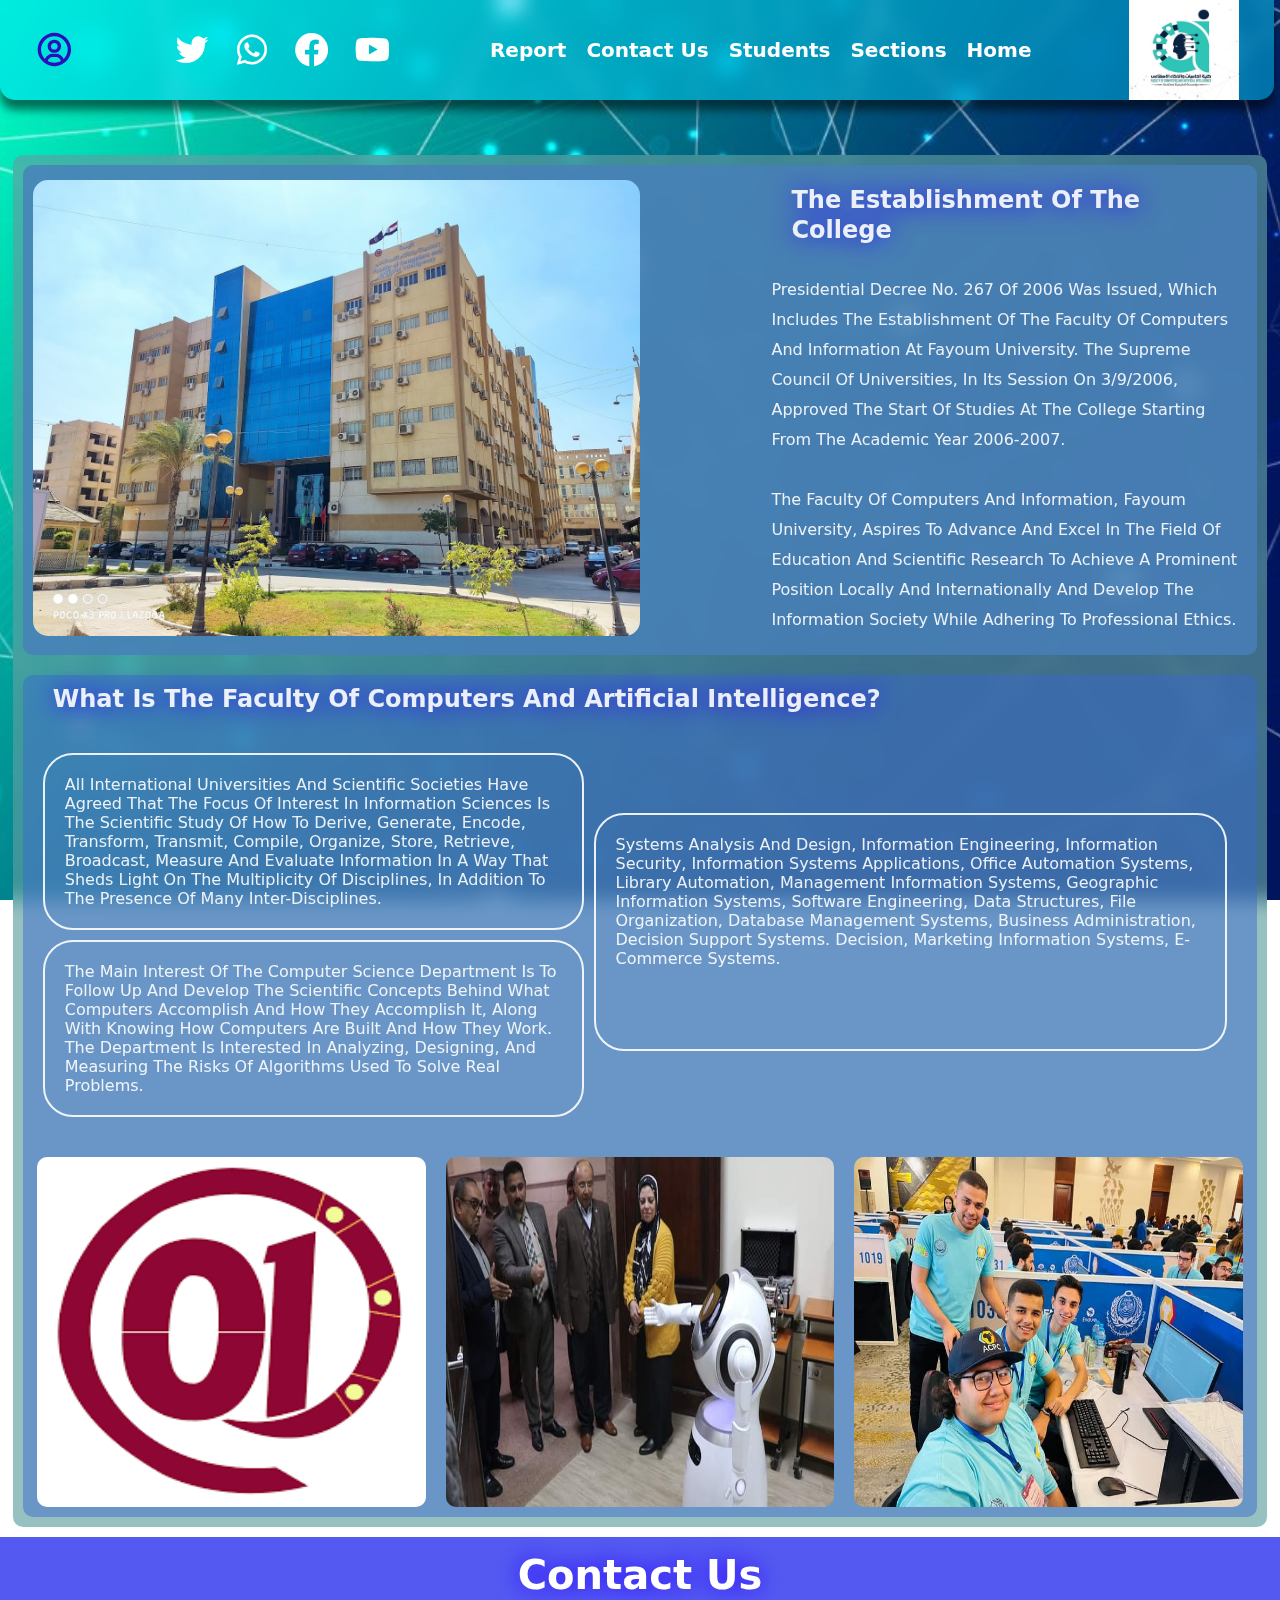
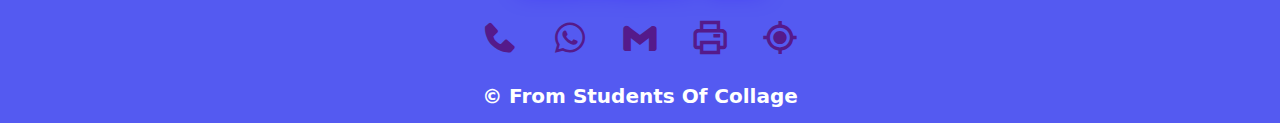
==== commit 4f3c107b: "version 3" ====
--- a/index.html
+++ b/index.html
@@ -549,13 +549,13 @@
             <div class="menu">
                 <div class=" programs">
                  
-                  <button class="btn2"onclick="showContent('content14')">  <p><a href="#"> Artificial intelligence program</a></p></button>
+                  <button class="btn2"onclick="showContent('content14')">  <p><a > Artificial intelligence program</a></p></button>
              
                  
-                  <button class="btn2" onclick="showContent('content24')"><p><a href="#"> Bioinformatics programme</a></p></button>
+                  <button class="btn2" onclick="showContent('content24')"><p><a > Bioinformatics programme</a></p></button>
                 
                 
-                  <button class="btn2" onclick="showContent('content34')">   <p ><a href="#">Organizational structure of special programs</a></p></button>
+                  <button class="btn2" onclick="showContent('content34')">   <p ><a >Organizational structure of special programs</a></p></button>
                 </div>
 
                
@@ -750,75 +750,77 @@
     <section id="contact_main" class="just section_main hidden">
       <!-- محتوى قسم الاتصال -->
   
+       <div class="main_cont">
         <div class="container555">
-            <div class="row">
-                <div class="section-title padd-15">
-                    <h2>Contact Me</h2>
-                </div>
-            </div>
-            <h3 class="contact-title   padd-15">Have You Any Questions ?</h3>
-            <h4 class="contact-sub-title padd-15">I'M AT YOUR SERVICES</h4>
-            <div class="rowa1">
-                <div class="contact-info-item padd-15">
-                    <div class="icon">
-                        <i class="fa fa-phone"></i>
-                    </div>
-                    <h4>Call Us On</h4>
-                    <p>+20123456789</p>
-                </div>
-                <div class="contact-info-item padd-15">
-                    <div class="icon">
-                        <i class="fa fa-map-marker"></i>
-                    </div>
-                    <h4>Office</h4>
-                    <p>123 Street, Egypt</p>
-                </div>
-                <div class="contact-info-item padd-15">
-                    <div class="icon">
-                        <i class="fa fa-envelope"></i>
-                    </div>
-                    <h4>Email</h4>
-                    <p>4HlQp@example.com</p>
-                </div>
-                <div class="contact-info-item padd-15">
-                    <div class="icon">
-                        <i class="fa fa-globe"></i>
-                    </div>
-                    <h4>Website</h4>
-                    <p>www.atlas.com</p>
-                </div>
-            </div>
-            <h3 class="contact-title padd-15">SEND ME AN EMAIL</h3>
-            <h4 class="contact-sub-title padd-15">i'M VERY RESPONSIVE TO MESSAGES</h4>
-            <div class="row">
-                <div class="contact-form padd-15">
-                    <div class="rowd">
-                        
-                            <div class="form-group">
-                                <input type="text" class="form-control" placeholder="Name">
-                            </div>
-              
-                            <div class="form-group">
-                                <input type="email" class="form-control" placeholder="Email">
-                            </div>
-                        
-                            <div class="form-group">
-                                <input type="text" class="form-control" placeholder="Subject">
-                            </div>
-                        
-                            <div class="form-group">
-                                <textarea name="" class="form-control" id="" placeholder="Message"></textarea>
-                            </div>
-                     
-                            <div class="form-group btn-box">
-                                <button type="submit" class="btn">Send Message</button>
-                            </div>
-                        
-                    </div>
+          <div class="row">
+              <div class="section-title padd-15">
+                  <h2>Contact Me</h2>
+              </div>
+          </div>
+          <h3 class="contact-title   padd-15">Have You Any Questions ?</h3>
+          <h4 class="contact-sub-title padd-15">I'M AT YOUR SERVICES</h4>
+          <div class="rowa1">
+              <div class="contact-info-item padd-15">
+                  <div class="icon">
+                      <i class="fa fa-phone"></i>
+                  </div>
+                  <h4>Call Us On</h4>
+                  <p>+20123456789</p>
+              </div>
+              <div class="contact-info-item padd-15">
+                  <div class="icon">
+                      <i class="fa fa-map-marker"></i>
+                  </div>
+                  <h4>Office</h4>
+                  <p>123 Street, Egypt</p>
+              </div>
+              <div class="contact-info-item padd-15">
+                  <div class="icon">
+                      <i class="fa fa-envelope"></i>
+                  </div>
+                  <h4>Email</h4>
+                  <p>4HlQp@example.com</p>
+              </div>
+              <div class="contact-info-item padd-15">
+                  <div class="icon">
+                      <i class="fa fa-globe"></i>
+                  </div>
+                  <h4>Website</h4>
+                  <p>www.atlas.com</p>
+              </div>
+          </div>
+          <h3 class="contact-title padd-15">SEND ME AN EMAIL</h3>
+          <h4 class="contact-sub-title padd-15">i'M VERY RESPONSIVE TO MESSAGES</h4>
+          <div class="row">
+              <div class="contact-form padd-15">
+                  <div class="rowd">
+                      
+                          <div class="form-group">
+                              <input type="text" class="form-control" placeholder="Name">
+                          </div>
+            
+                          <div class="form-group">
+                              <input type="email" class="form-control" placeholder="Email">
+                          </div>
+                      
+                          <div class="form-group">
+                              <input type="text" class="form-control" placeholder="Subject">
+                          </div>
+                      
+                          <div class="form-group">
+                              <textarea name="" class="form-control" id="" placeholder="Message"></textarea>
+                          </div>
                    
-                </div>
-            </div>
-        </div>
+                          <div class="form-group btn-box">
+                              <button type="submit" class="btn">Send Message</button>
+                          </div>
+                      
+                  </div>
+                 
+              </div>
+          </div>
+      </div>
+       </div>
        
     </section>
     
--- a/style2.css
+++ b/style2.css
@@ -44,12 +44,12 @@
 
 
 .container1 header{
-  width: 100%;
+  width: 99.5vw;
   height: 100px;
   background-color: rgba(0, 213, 255, 0.448);
   backdrop-filter: blur(10px);
   display: flex;
-  gap: 200px;
+  gap: 5%;
   flex-direction: row-reverse;
   justify-content: space-evenly;
   align-items: center;
@@ -269,7 +269,7 @@
     background: none;
     border: none;
     cursor: pointer;
-    font-size: 35px;
+    font-size: 25px;
     font-weight: 500;
 padding: 10px;
     transition: 0.3s ease;
@@ -760,7 +760,7 @@
   align-items: center;
 background-color: rgb(25, 108, 175);
 opacity: 0.9;
-  margin: 50px -150px 50px 270px;
+
   text-align: center;
   width: 70%;
   border-radius: 20px;
@@ -846,4 +846,12 @@
   }
   .form-control{
     margin: 10px 10px 5px 10px;
+  }
+
+  .main_cont{
+    display: flex;
+    flex-direction: column;
+    width: 100%;
+    /* justify-content: center; */
+    align-items: center;
   }--- a/style2.css
+++ b/style2.css
@@ -44,12 +44,12 @@
 
 
 .container1 header{
-  width: 100%;
+  width: 99.5vw;
   height: 100px;
   background-color: rgba(0, 213, 255, 0.448);
   backdrop-filter: blur(10px);
   display: flex;
-  gap: 200px;
+  gap: 5%;
   flex-direction: row-reverse;
   justify-content: space-evenly;
   align-items: center;
@@ -269,7 +269,7 @@
     background: none;
     border: none;
     cursor: pointer;
-    font-size: 35px;
+    font-size: 25px;
     font-weight: 500;
 padding: 10px;
     transition: 0.3s ease;
@@ -760,7 +760,7 @@
   align-items: center;
 background-color: rgb(25, 108, 175);
 opacity: 0.9;
-  margin: 50px -150px 50px 270px;
+
   text-align: center;
   width: 70%;
   border-radius: 20px;
@@ -846,4 +846,12 @@
   }
   .form-control{
     margin: 10px 10px 5px 10px;
+  }
+
+  .main_cont{
+    display: flex;
+    flex-direction: column;
+    width: 100%;
+    /* justify-content: center; */
+    align-items: center;
   }